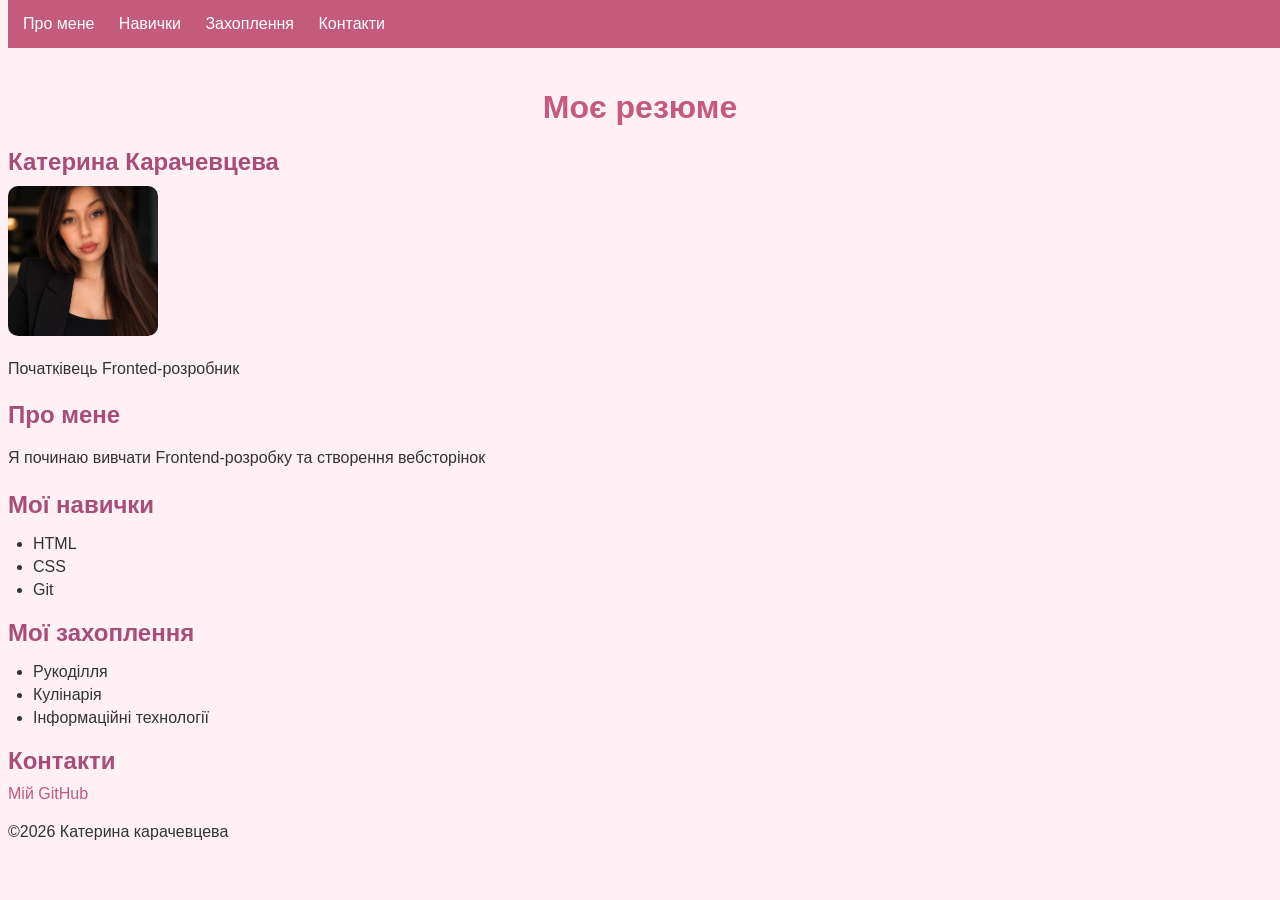
==== resume/index.html @ 58d6e90a "Fix section IDs in index.html to include '#' prefix" ====
<!DOCTYPE html>
<html lang="uk"> 
  <head>
    <meta charset="UTF-8">
    <meta name="viewport"content="width=device-width,intial-scale=1.0">
    <title>Резюме</title>
    <link rel="stylesheet"href="style.css">
    </head>
    <body>
      <nav>
        <a href="#about">Про мене</a>
        <a href="#skills">Навички</a>
        <a href="hobbies">Захоплення</a>
        <a href="contacts">Контакти</a>
      </nav>
      <h1>Моє резюме</h1>
      <h2>Катерина Карачевцева</h2>
      <img src="github_profile_under_1mb.jpg"
        alt-="Фото Катерини">
      <p>Початківець Fronted-розробник</p>
      <section id="about">
      <h2>Про мене</h2>
      <p>Я починаю вивчати Frontend-розробку та створення вебсторінок</p>
      </section>
      <section id="#skills">
        <h2>Мої навички</h2>
      <ul>
        <li>HTML</li>
        <li>CSS</li>
        <li>Git</li>
      </ul>
      </section>
      <section id="#hobbies">
        <h2>Мої захоплення</h2>
      <ul>
        <li>Рукоділля</li>
        <li>Кулінарія</li>
        <li>Інформаційні технології</li>
      </ul>
      </section>
          <section id="#contacts">
            <h2>Контакти</h2>
          <a href="https://github.com/karacevcevakatrina015-cell">Мій GitHub</a>
          </section>
    <footer>
    <p>&copy;2026 Катерина карачевцева</p>
    </footer>
    </body>
</html>
---- resume/style.css ----
body{
    font-family:Verdana,Geneva,Tahoma,sans-serif;
  background-color:#fff0f5;
  color:#333333;
    padding-top:60px;
}
h1{
    color:#c45a7c;
    text-align:center;
}
h2{
  color:#a64d79;
  margin-bottom:10px;
}
p{
  line-height:1.6;
}
ul{
  padding-left:25px;
}
li{
  margin-bottom:5px;
}
a{
  color:#c45a7c;
  text-decoration:none;
}
img{
        width:150px;
    height:auto;
    border-radius:10px;
}
nav{
    position:fixed;
    top:0;
    width:100%;
    background-color:#c45a7c;
    padding:15px;
    z-index:1000;
}
nav a{
    color:white;
    margin-right:20px;
    text-decoration:none;
}
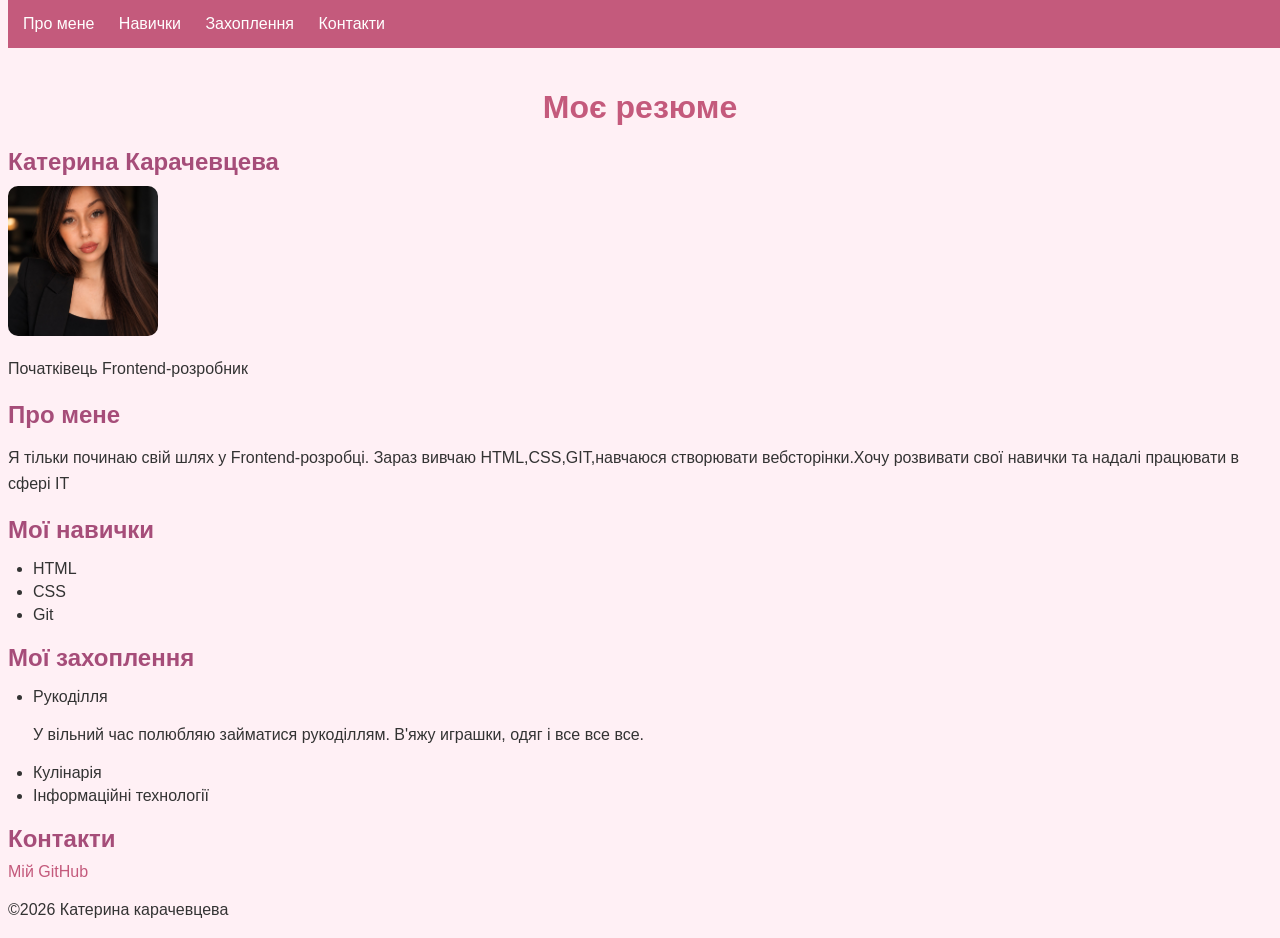
==== commit 83533e86: "Refine resume content and add hobby details Updated the description of the frontend developer role a" ====
--- a/resume/index.html
+++ b/resume/index.html
@@ -10,17 +10,17 @@
       <nav>
         <a href="#about">Про мене</a>
         <a href="#skills">Навички</a>
-        <a href="hobbies">Захоплення</a>
-        <a href="contacts">Контакти</a>
+        <a href="#hobbies">Захоплення</a>
+        <a href="#contacts">Контакти</a>
       </nav>
       <h1>Моє резюме</h1>
       <h2>Катерина Карачевцева</h2>
       <img src="github_profile_under_1mb.jpg"
         alt-="Фото Катерини">
-      <p>Початківець Fronted-розробник</p>
+      <p>Початківець Frontend-розробник</p>
       <section id="about">
       <h2>Про мене</h2>
-      <p>Я починаю вивчати Frontend-розробку та створення вебсторінок</p>
+      <p>Я тільки починаю свій шлях у Frontend-розробці. Зараз вивчаю HTML,CSS,GIT,навчаюся створювати вебсторінки.Хочу розвивати свої навички та надалі працювати в сфері IT </p>
       </section>
       <section id="#skills">
         <h2>Мої навички</h2>
@@ -34,6 +34,7 @@
         <h2>Мої захоплення</h2>
       <ul>
         <li>Рукоділля</li>
+        <p>У вільний час полюбляю займатися рукоділлям. В'яжу играшки, одяг і все все все.</p>
         <li>Кулінарія</li>
         <li>Інформаційні технології</li>
       </ul>
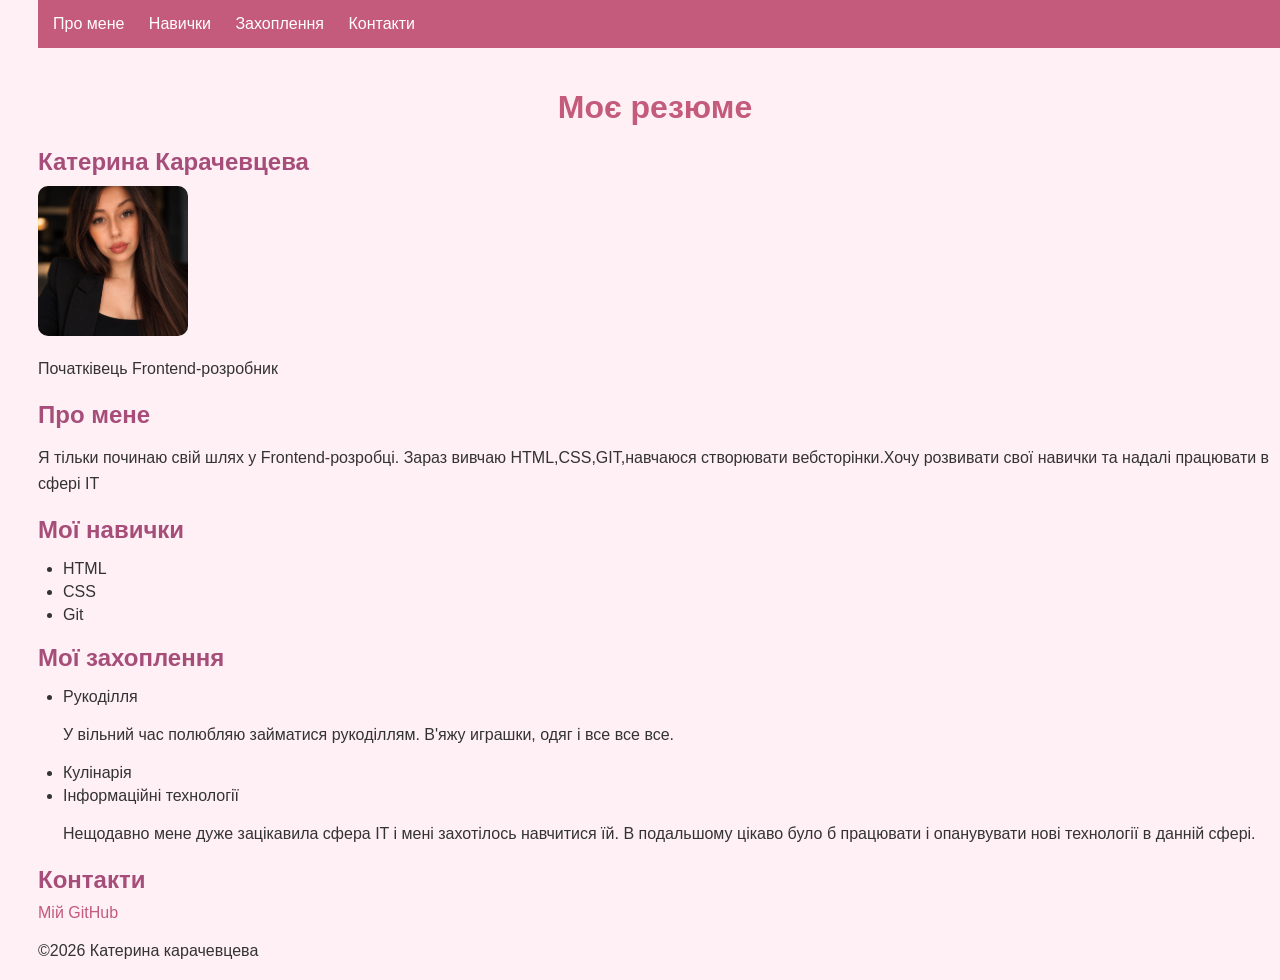
==== commit 5cb3a14d: "Add IT interest section to resume Added a paragraph about interest in IT and desire to learn new tec" ====
--- a/resume/index.html
+++ b/resume/index.html
@@ -37,6 +37,7 @@
         <p>У вільний час полюбляю займатися рукоділлям. В'яжу играшки, одяг і все все все.</p>
         <li>Кулінарія</li>
         <li>Інформаційні технології</li>
+        <p>Нещодавно мене дуже зацікавила сфера IT і мені захотілось навчитися їй. В подальшому цікаво було б працювати і опанувувати нові технології в данній сфері.</p>
       </ul>
       </section>
           <section id="#contacts">
--- a/resume/style.css
+++ b/resume/style.css
@@ -3,6 +3,7 @@
   background-color:#fff0f5;
   color:#333333;
     padding-top:60px;
+    padding-left:30px;
 }
 h1{
     color:#c45a7c;
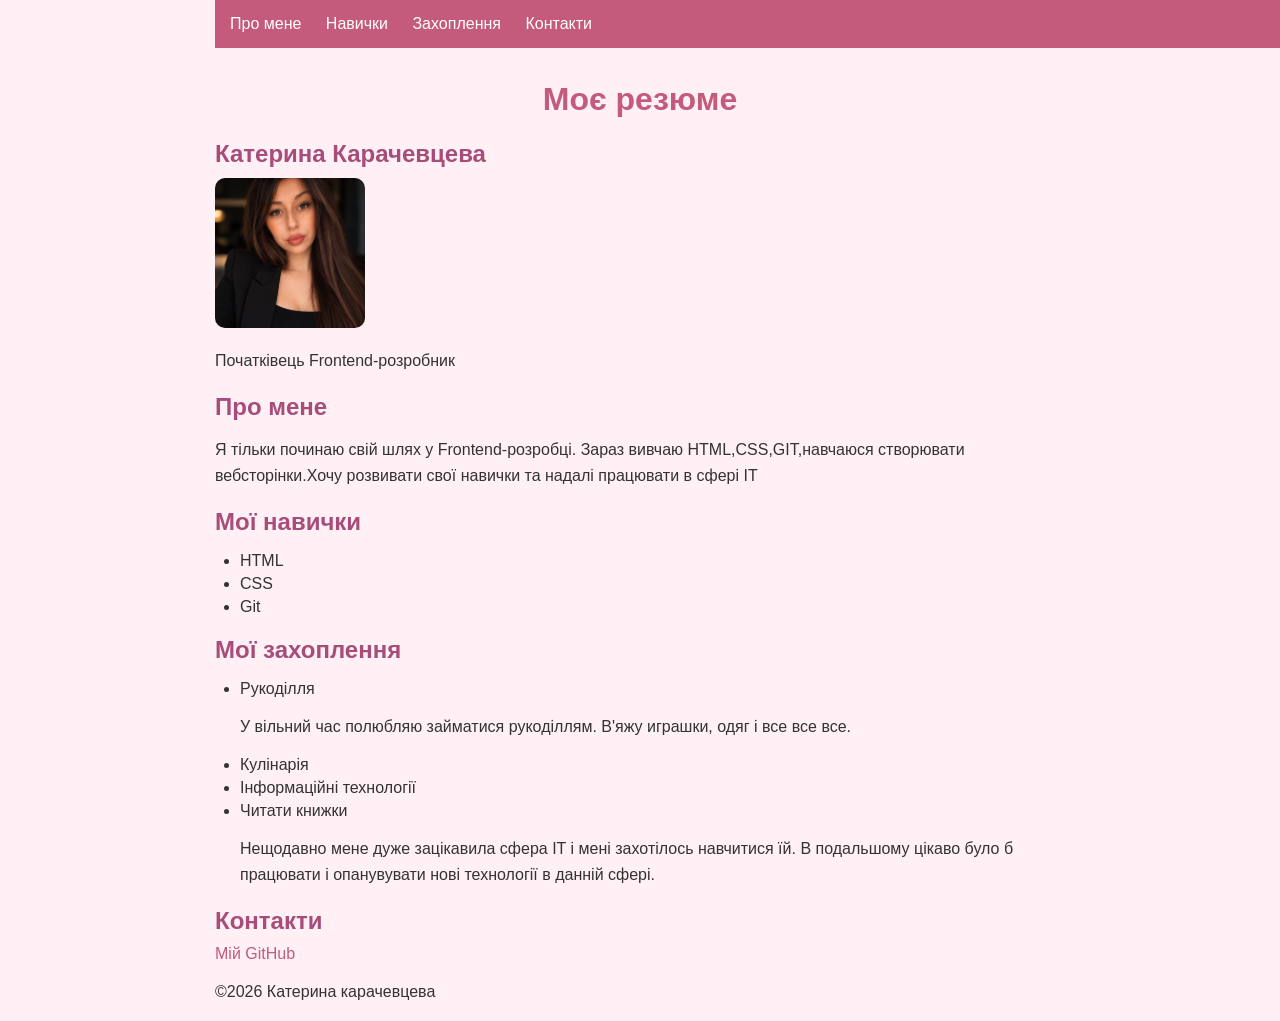
==== commit faf65355: "Update index.html" ====
--- a/resume/index.html
+++ b/resume/index.html
@@ -37,6 +37,7 @@
         <p>У вільний час полюбляю займатися рукоділлям. В'яжу играшки, одяг і все все все.</p>
         <li>Кулінарія</li>
         <li>Інформаційні технології</li>
+        <li>Читати книжки</li>
         <p>Нещодавно мене дуже зацікавила сфера IT і мені захотілось навчитися їй. В подальшому цікаво було б працювати і опанувувати нові технології в данній сфері.</p>
       </ul>
       </section>
--- a/resume/style.css
+++ b/resume/style.css
@@ -3,7 +3,8 @@
   background-color:#fff0f5;
   color:#333333;
     padding-top:60px;
-    padding-left:30px;
+    max-width:850px;
+    margin:0 auto;
 }
 h1{
     color:#c45a7c;
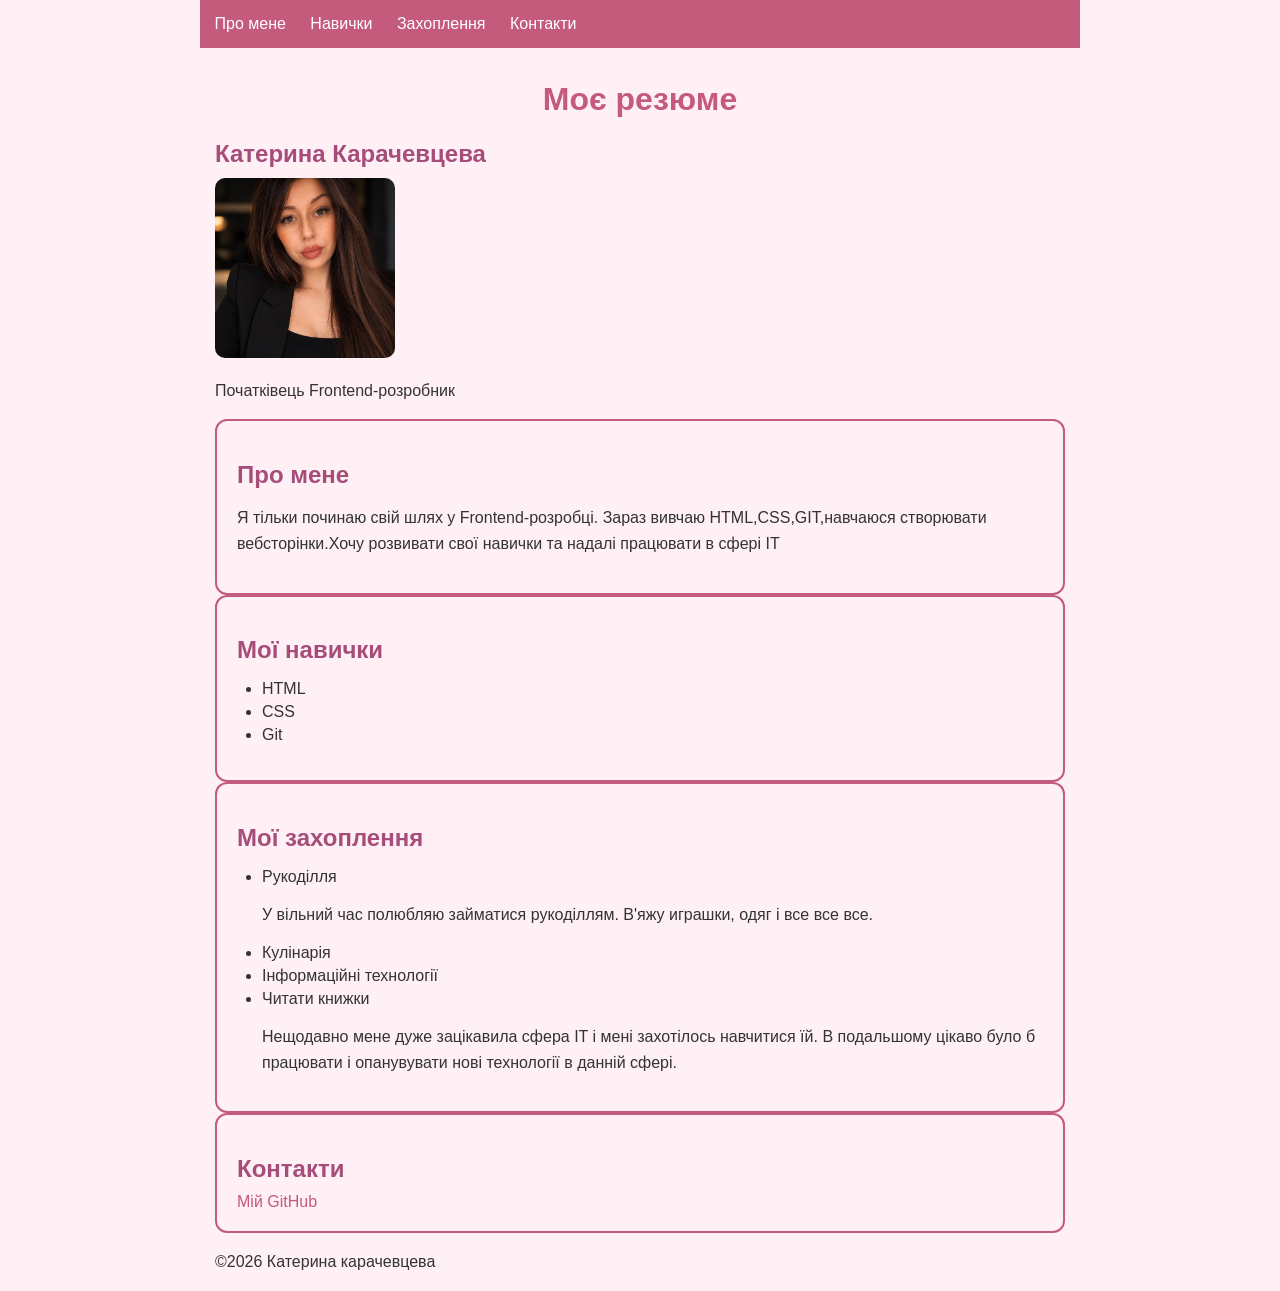
==== commit 1530bccf: "Fix section IDs in index.html" ====
--- a/resume/index.html
+++ b/resume/index.html
@@ -22,7 +22,7 @@
       <h2>Про мене</h2>
       <p>Я тільки починаю свій шлях у Frontend-розробці. Зараз вивчаю HTML,CSS,GIT,навчаюся створювати вебсторінки.Хочу розвивати свої навички та надалі працювати в сфері IT </p>
       </section>
-      <section id="#skills">
+      <section id="skills">
         <h2>Мої навички</h2>
       <ul>
         <li>HTML</li>
@@ -30,7 +30,7 @@
         <li>Git</li>
       </ul>
       </section>
-      <section id="#hobbies">
+      <section id="hobbies">
         <h2>Мої захоплення</h2>
       <ul>
         <li>Рукоділля</li>
@@ -41,7 +41,7 @@
         <p>Нещодавно мене дуже зацікавила сфера IT і мені захотілось навчитися їй. В подальшому цікаво було б працювати і опанувувати нові технології в данній сфері.</p>
       </ul>
       </section>
-          <section id="#contacts">
+          <section id="contacts">
             <h2>Контакти</h2>
           <a href="https://github.com/karacevcevakatrina015-cell">Мій GitHub</a>
           </section>
--- a/resume/style.css
+++ b/resume/style.css
@@ -1,3 +1,4 @@
+
 body{
     font-family:Verdana,Geneva,Tahoma,sans-serif;
   background-color:#fff0f5;
@@ -28,14 +29,16 @@
   text-decoration:none;
 }
 img{
-        width:150px;
+        width:180px;
     height:auto;
     border-radius:10px;
 }
 nav{
     position:fixed;
     top:0;
-    width:100%;
+    width:850px;
+    left:50%;
+    transform:translateX(-50%);
     background-color:#c45a7c;
     padding:15px;
     z-index:1000;
@@ -45,3 +48,9 @@
     margin-right:20px;
     text-decoration:none;
 }
+section{
+    border:2px solid #c45a7c;
+    border-radius:12px;
+    padding:20px;
+    margin-botton:20px;
+}
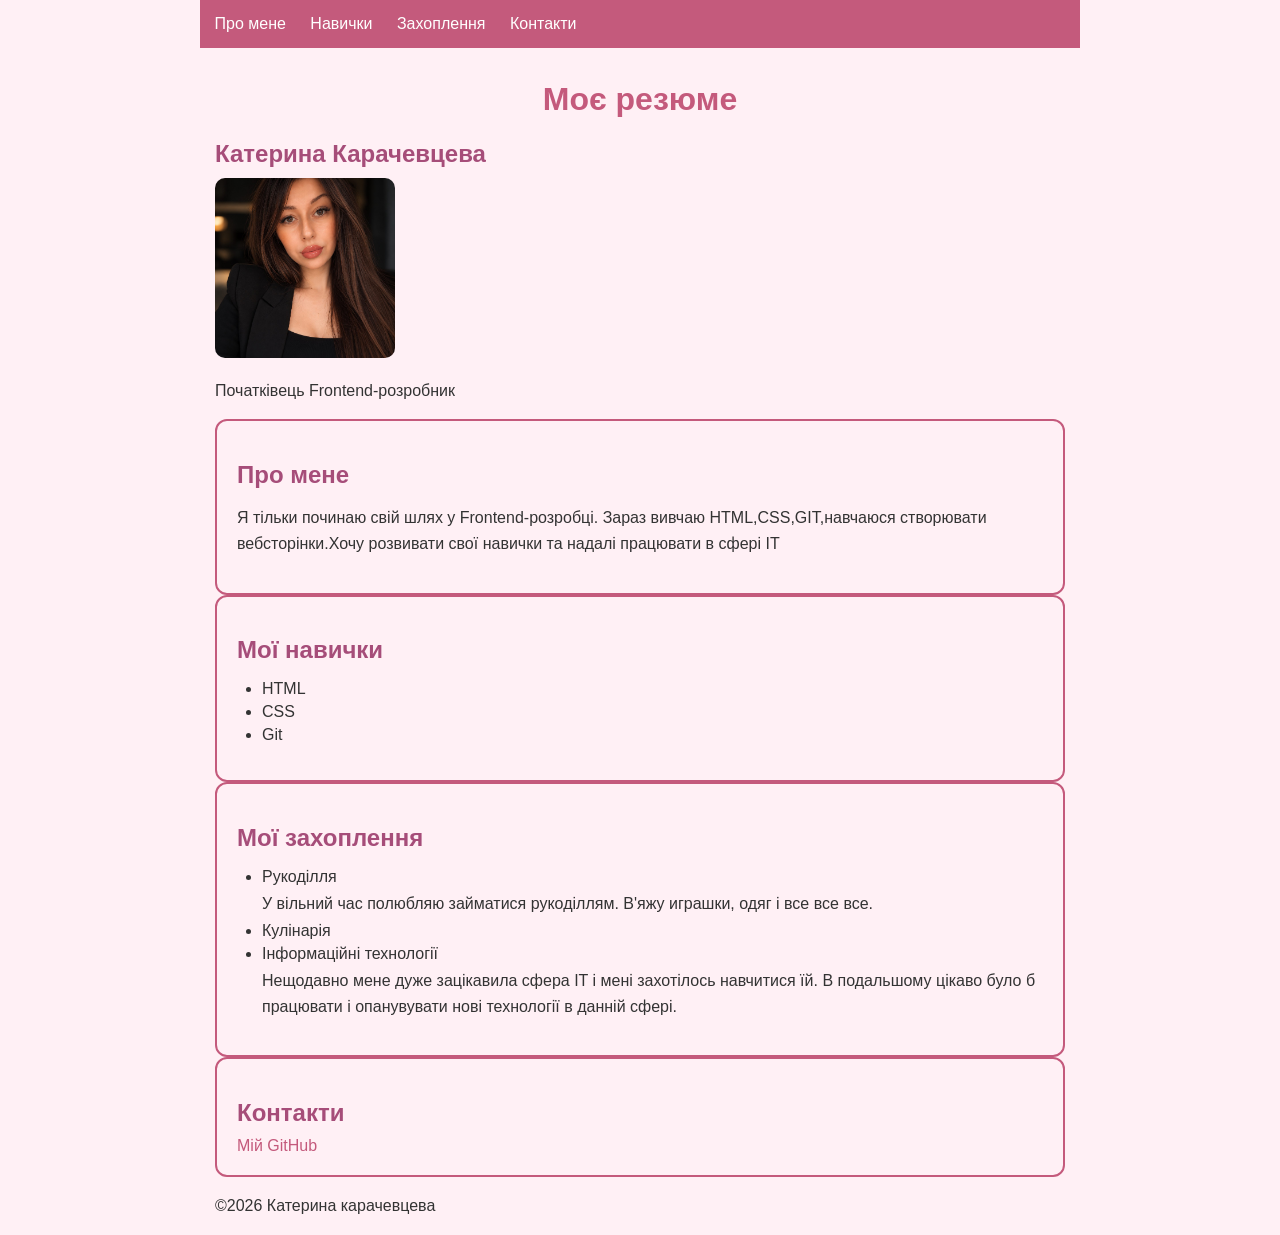
==== commit 98b7b7ce: "Remove reading books from interests list Removed the item 'Читати книжки' from the list of interests" ====
--- a/resume/index.html
+++ b/resume/index.html
@@ -37,7 +37,6 @@
         <p>У вільний час полюбляю займатися рукоділлям. В'яжу играшки, одяг і все все все.</p>
         <li>Кулінарія</li>
         <li>Інформаційні технології</li>
-        <li>Читати книжки</li>
         <p>Нещодавно мене дуже зацікавила сфера IT і мені захотілось навчитися їй. В подальшому цікаво було б працювати і опанувувати нові технології в данній сфері.</p>
       </ul>
       </section>
--- a/resume/style.css
+++ b/resume/style.css
@@ -54,3 +54,7 @@
     padding:20px;
     margin-botton:20px;
 }
+#hobbies p{
+    margin-top:5px;
+    margin-bottom:5px;
+}
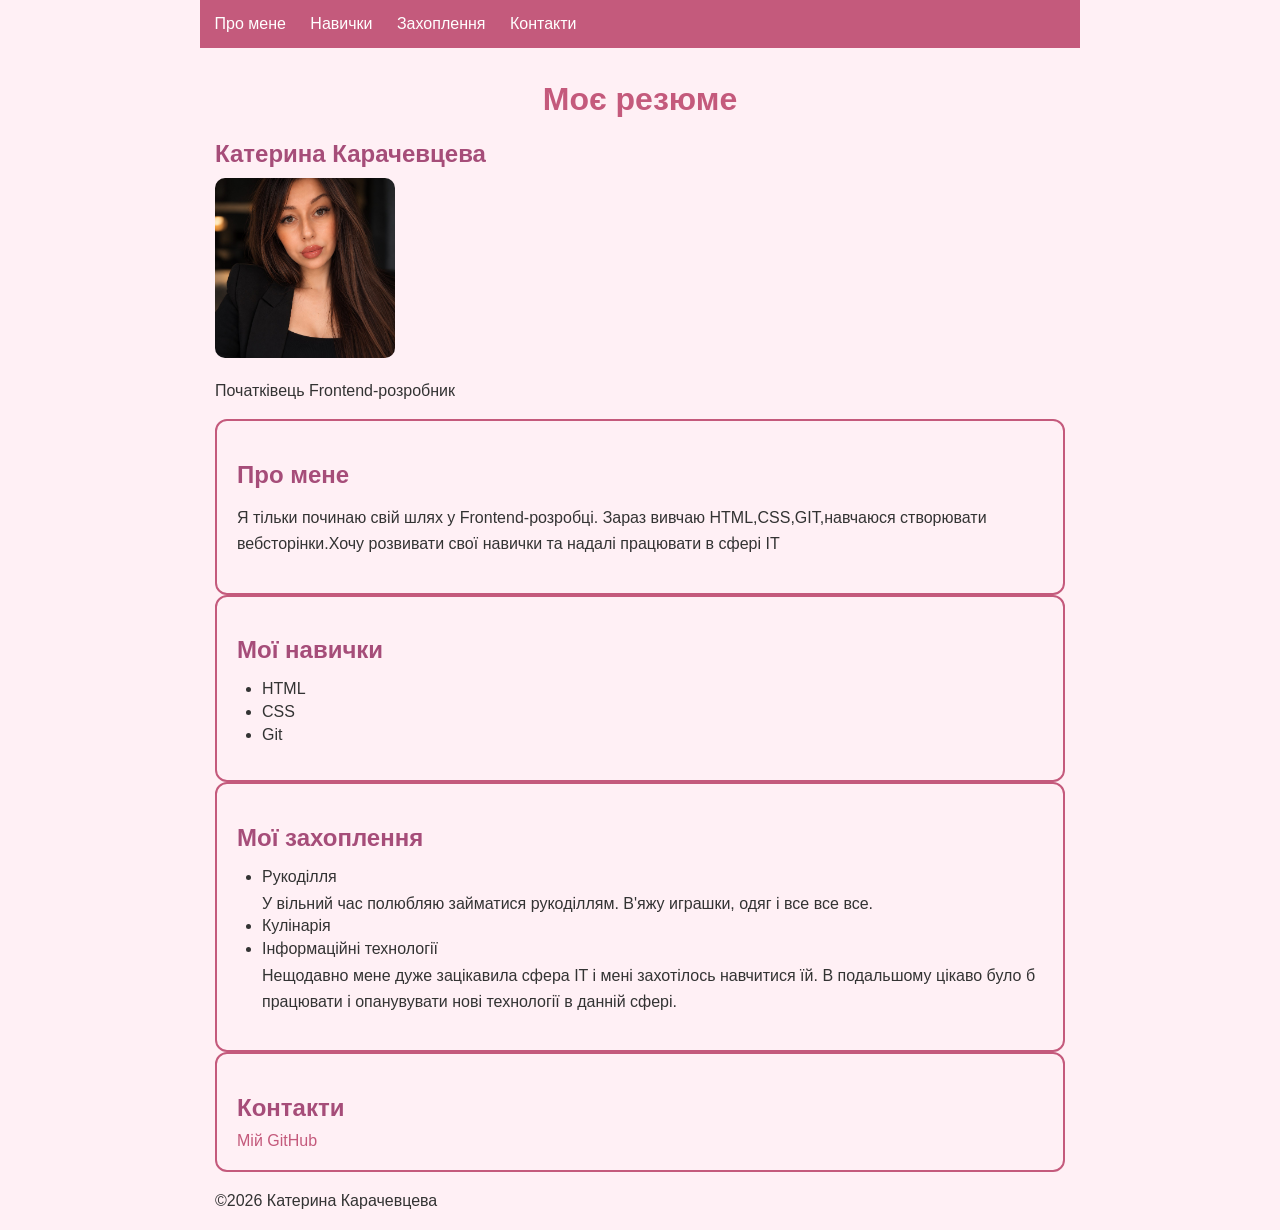
==== commit e74fcfac: "Fix capitalization in footer copyright text" ====
--- a/resume/index.html
+++ b/resume/index.html
@@ -45,7 +45,7 @@
           <a href="https://github.com/karacevcevakatrina015-cell">Мій GitHub</a>
           </section>
     <footer>
-    <p>&copy;2026 Катерина карачевцева</p>
+    <p>&copy;2026 Катерина Карачевцева</p>
     </footer>
     </body>
 </html>
--- a/resume/style.css
+++ b/resume/style.css
@@ -55,6 +55,6 @@
     margin-botton:20px;
 }
 #hobbies p{
-    margin-top:5px;
-    margin-bottom:5px;
+    margin-top:0;
+    margin-bottom:0;
 }
